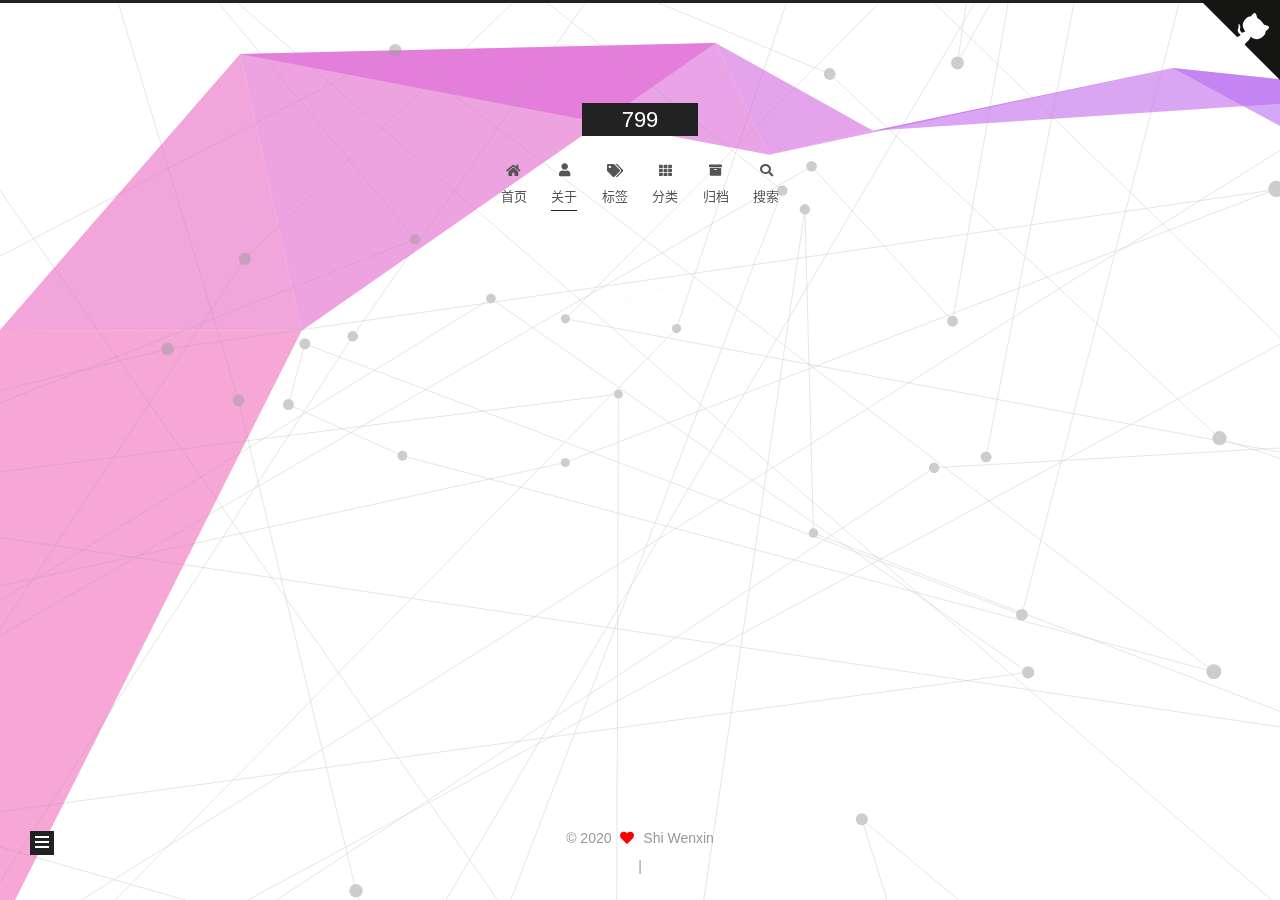
==== about/index.html @ f3445729 "Site updated: 2020-04-17 11:07:42" ====
<!DOCTYPE html>
<html lang="zh-CN">
<head>
  <meta charset="UTF-8">
<meta name="viewport" content="width=device-width, initial-scale=1, maximum-scale=2">
<meta name="theme-color" content="#222">
<meta name="generator" content="Hexo 4.2.0">
  <link rel="apple-touch-icon" sizes="180x180" href="/images/apple-touch-icon-next.png">
  <link rel="icon" type="image/png" sizes="32x32" href="/images/favicon-32x32-next.png">
  <link rel="icon" type="image/png" sizes="16x16" href="/images/favicon-16x16-next.png">
  <link rel="mask-icon" href="/images/logo.svg" color="#222">

<link rel="stylesheet" href="/css/main.css">


<link rel="stylesheet" href="/lib/font-awesome/css/all.min.css">

<script id="hexo-configurations">
    var NexT = window.NexT || {};
    var CONFIG = {"hostname":"c1926github.io","root":"/","scheme":"Muse","version":"7.8.0","exturl":false,"sidebar":{"position":"left","display":"post","padding":18,"offset":12,"onmobile":false},"copycode":{"enable":true,"show_result":"default","style":null},"back2top":{"enable":true,"sidebar":false,"scrollpercent":false},"bookmark":{"enable":false,"color":"#222","save":"auto"},"fancybox":false,"mediumzoom":false,"lazyload":false,"pangu":false,"comments":{"style":"tabs","active":null,"storage":true,"lazyload":false,"nav":null},"algolia":{"hits":{"per_page":10},"labels":{"input_placeholder":"Search for Posts","hits_empty":"We didn't find any results for the search: ${query}","hits_stats":"${hits} results found in ${time} ms"}},"localsearch":{"enable":true,"trigger":"auto","top_n_per_article":1,"unescape":false,"preload":false},"motion":{"enable":true,"async":false,"transition":{"post_block":"fadeIn","post_header":"slideDownIn","post_body":"slideDownIn","coll_header":"slideLeftIn","sidebar":"slideUpIn"}},"path":"search.xml"};
  </script>

  <meta property="og:type" content="website">
<meta property="og:title" content="关于">
<meta property="og:url" content="http://c1926github.io/about/index.html">
<meta property="og:site_name" content="799">
<meta property="og:locale" content="zh_CN">
<meta property="article:published_time" content="2020-04-16T09:00:46.000Z">
<meta property="article:modified_time" content="2020-04-16T09:46:45.574Z">
<meta property="article:author" content="Shi Wenxin">
<meta name="twitter:card" content="summary">

<link rel="canonical" href="http://c1926github.io/about/">


<script id="page-configurations">
  // https://hexo.io/docs/variables.html
  CONFIG.page = {
    sidebar: "",
    isHome : false,
    isPost : false,
    lang   : 'zh-CN'
  };
</script>

  <title>关于 | 799
</title>
  






  <noscript>
  <style>
  .use-motion .brand,
  .use-motion .menu-item,
  .sidebar-inner,
  .use-motion .post-block,
  .use-motion .pagination,
  .use-motion .comments,
  .use-motion .post-header,
  .use-motion .post-body,
  .use-motion .collection-header { opacity: initial; }

  .use-motion .site-title,
  .use-motion .site-subtitle {
    opacity: initial;
    top: initial;
  }

  .use-motion .logo-line-before i { left: initial; }
  .use-motion .logo-line-after i { right: initial; }
  </style>
</noscript>

</head>

<body itemscope itemtype="http://schema.org/WebPage">
  <div class="container use-motion">
    <div class="headband"></div>
    <a href="https://github.com/c1926" target="_blank" rel="noopener" class="github-corner" aria-label="View source on GitHub"><svg width="80" height="80" viewBox="0 0 250 250" style="fill:#151513; color:#fff; position: absolute; top: 0; border: 0; right: 0;" aria-hidden="true"><path d="M0,0 L115,115 L130,115 L142,142 L250,250 L250,0 Z"></path><path d="M128.3,109.0 C113.8,99.7 119.0,89.6 119.0,89.6 C122.0,82.7 120.5,78.6 120.5,78.6 C119.2,72.0 123.4,76.3 123.4,76.3 C127.3,80.9 125.5,87.3 125.5,87.3 C122.9,97.6 130.6,101.9 134.4,103.2" fill="currentColor" style="transform-origin: 130px 106px;" class="octo-arm"></path><path d="M115.0,115.0 C114.9,115.1 118.7,116.5 119.8,115.4 L133.7,101.6 C136.9,99.2 139.9,98.4 142.2,98.6 C133.8,88.0 127.5,74.4 143.8,58.0 C148.5,53.4 154.0,51.2 159.7,51.0 C160.3,49.4 163.2,43.6 171.4,40.1 C171.4,40.1 176.1,42.5 178.8,56.2 C183.1,58.6 187.2,61.8 190.9,65.4 C194.5,69.0 197.7,73.2 200.1,77.6 C213.8,80.2 216.3,84.9 216.3,84.9 C212.7,93.1 206.9,96.0 205.4,96.6 C205.1,102.4 203.0,107.8 198.3,112.5 C181.9,128.9 168.3,122.5 157.7,114.1 C157.9,116.9 156.7,120.9 152.7,124.9 L141.0,136.5 C139.8,137.7 141.6,141.9 141.8,141.8 Z" fill="currentColor" class="octo-body"></path></svg></a><style>.github-corner:hover .octo-arm{animation:octocat-wave 560ms ease-in-out}@keyframes octocat-wave{0%,100%{transform:rotate(0)}20%,60%{transform:rotate(-25deg)}40%,80%{transform:rotate(10deg)}}@media (max-width:500px){.github-corner:hover .octo-arm{animation:none}.github-corner .octo-arm{animation:octocat-wave 560ms ease-in-out}}</style>

    <header class="header" itemscope itemtype="http://schema.org/WPHeader">
      <div class="header-inner"><div class="site-brand-container">
  <div class="site-nav-toggle">
    <div class="toggle" aria-label="切换导航栏">
      <span class="toggle-line toggle-line-first"></span>
      <span class="toggle-line toggle-line-middle"></span>
      <span class="toggle-line toggle-line-last"></span>
    </div>
  </div>

  <div class="site-meta">

    <a href="/" class="brand" rel="start">
      <span class="logo-line-before"><i></i></span>
      <h1 class="site-title">799</h1>
      <span class="logo-line-after"><i></i></span>
    </a>
  </div>

  <div class="site-nav-right">
    <div class="toggle popup-trigger">
        <i class="fa fa-search fa-fw fa-lg"></i>
    </div>
  </div>
</div>




<nav class="site-nav">
  <ul id="menu" class="main-menu menu">
        <li class="menu-item menu-item-home">

    <a href="/" rel="section"><i class="fa fa-home fa-fw"></i>首页</a>

  </li>
        <li class="menu-item menu-item-about">

    <a href="/about/" rel="section"><i class="fa fa-user fa-fw"></i>关于</a>

  </li>
        <li class="menu-item menu-item-tags">

    <a href="/tags/" rel="section"><i class="fa fa-tags fa-fw"></i>标签</a>

  </li>
        <li class="menu-item menu-item-categories">

    <a href="/categories/" rel="section"><i class="fa fa-th fa-fw"></i>分类</a>

  </li>
        <li class="menu-item menu-item-archives">

    <a href="/archives/" rel="section"><i class="fa fa-archive fa-fw"></i>归档</a>

  </li>
      <li class="menu-item menu-item-search">
        <a role="button" class="popup-trigger"><i class="fa fa-search fa-fw"></i>搜索
        </a>
      </li>
  </ul>
</nav>



  <div class="search-pop-overlay">
    <div class="popup search-popup">
        <div class="search-header">
  <span class="search-icon">
    <i class="fa fa-search"></i>
  </span>
  <div class="search-input-container">
    <input autocomplete="off" autocapitalize="off"
           placeholder="搜索..." spellcheck="false"
           type="search" class="search-input">
  </div>
  <span class="popup-btn-close">
    <i class="fa fa-times-circle"></i>
  </span>
</div>
<div id="search-result">
  <div id="no-result">
    <i class="fa fa-spinner fa-pulse fa-5x fa-fw"></i>
  </div>
</div>

    </div>
  </div>

</div>
    </header>

    
  <div class="back-to-top">
    <i class="fa fa-arrow-up"></i>
    <span>0%</span>
  </div>


    <main class="main">
      <div class="main-inner">
        <div class="content-wrap">
          
  
  

          <div class="content page posts-expand">
            

    
    
    
    <div class="post-block" lang="zh-CN">
      <header class="post-header">

<h1 class="post-title" itemprop="name headline">关于
</h1>

<div class="post-meta">
  

</div>

</header>

      
      
      
      <div class="post-body">
          
      </div>
      
      
      
    </div>
    

    
    
    


          </div>
          
    
  <div class="comments">
    <div id="disqus_thread">
      <noscript>Please enable JavaScript to view the comments powered by Disqus.</noscript>
    </div>
  </div>
  

<script>
  window.addEventListener('tabs:register', () => {
    let { activeClass } = CONFIG.comments;
    if (CONFIG.comments.storage) {
      activeClass = localStorage.getItem('comments_active') || activeClass;
    }
    if (activeClass) {
      let activeTab = document.querySelector(`a[href="#comment-${activeClass}"]`);
      if (activeTab) {
        activeTab.click();
      }
    }
  });
  if (CONFIG.comments.storage) {
    window.addEventListener('tabs:click', event => {
      if (!event.target.matches('.tabs-comment .tab-content .tab-pane')) return;
      let commentClass = event.target.classList[1];
      localStorage.setItem('comments_active', commentClass);
    });
  }
</script>

        </div>
          
  
  <div class="toggle sidebar-toggle">
    <span class="toggle-line toggle-line-first"></span>
    <span class="toggle-line toggle-line-middle"></span>
    <span class="toggle-line toggle-line-last"></span>
  </div>

  <aside class="sidebar">
    <div class="sidebar-inner">

      <ul class="sidebar-nav motion-element">
        <li class="sidebar-nav-toc">
          文章目录
        </li>
        <li class="sidebar-nav-overview">
          站点概览
        </li>
      </ul>

      <!--noindex-->
      <div class="post-toc-wrap sidebar-panel">
      </div>
      <!--/noindex-->

      <div class="site-overview-wrap sidebar-panel">
        <div class="site-author motion-element" itemprop="author" itemscope itemtype="http://schema.org/Person">
    <img class="site-author-image" itemprop="image" alt="Shi Wenxin"
      src="/images/tx.jpg">
  <p class="site-author-name" itemprop="name">Shi Wenxin</p>
  <div class="site-description" itemprop="description"></div>
</div>
<div class="site-state-wrap motion-element">
  <nav class="site-state">
      <div class="site-state-item site-state-posts">
          <a href="/archives/">
        
          <span class="site-state-item-count">2</span>
          <span class="site-state-item-name">日志</span>
        </a>
      </div>
      <div class="site-state-item site-state-categories">
            <a href="/categories/">
          
        <span class="site-state-item-count">1</span>
        <span class="site-state-item-name">分类</span></a>
      </div>
      <div class="site-state-item site-state-tags">
            <a href="/tags/">
          
        <span class="site-state-item-count">2</span>
        <span class="site-state-item-name">标签</span></a>
      </div>
  </nav>
</div>
  <div class="links-of-author motion-element">
      <span class="links-of-author-item">
        <a href="https://github.com/c1926" title="GitHub → https:&#x2F;&#x2F;github.com&#x2F;c1926" rel="noopener" target="_blank"><i class="fab fa-github fa-fw"></i>GitHub</a>
      </span>
      <span class="links-of-author-item">
        <a href="mailto:2539936496@qq.com" title="E-Mail → mailto:2539936496@qq.com" rel="noopener" target="_blank"><i class="fa fa-envelope fa-fw"></i>E-Mail</a>
      </span>
  </div>



      </div>

    </div>
  </aside>
  <div id="sidebar-dimmer"></div>


      </div>
    </main>

    <footer class="footer">
      <div class="footer-inner">
        

        

<div class="copyright">
  
  &copy; 
  <span itemprop="copyrightYear">2020</span>
  <span class="with-love">
    <i class="fa fa-heart"></i>
  </span>
  <span class="author" itemprop="copyrightHolder">Shi Wenxin</span>
</div>

        
<div class="busuanzi-count">
  <script async src="https://busuanzi.ibruce.info/busuanzi/2.3/busuanzi.pure.mini.js"></script>
    <span class="post-meta-item" id="busuanzi_container_site_uv" style="display: none;">
      <span class="post-meta-item-icon">
        <i class="fa fa-user"></i>
      </span>
      <span class="site-uv" title="总访客量">
        <span id="busuanzi_value_site_uv"></span>
      </span>
    </span>
    <span class="post-meta-divider">|</span>
    <span class="post-meta-item" id="busuanzi_container_site_pv" style="display: none;">
      <span class="post-meta-item-icon">
        <i class="fa fa-eye"></i>
      </span>
      <span class="site-pv" title="总访问量">
        <span id="busuanzi_value_site_pv"></span>
      </span>
    </span>
</div>








      </div>
    </footer>
  </div>

  
  <script size="300" alpha="0.6" zIndex="-1" src="/lib/canvas-ribbon/canvas-ribbon.js"></script>
  <script src="/lib/anime.min.js"></script>
  <script src="/lib/velocity/velocity.min.js"></script>
  <script src="/lib/velocity/velocity.ui.min.js"></script>

<script src="/js/utils.js"></script>

<script src="/js/motion.js"></script>


<script src="/js/schemes/muse.js"></script>


<script src="/js/next-boot.js"></script>


  <script defer src="/lib/three/three.min.js"></script>
    <script defer src="/lib/three/canvas_lines.min.js"></script>


  




  
<script src="/js/local-search.js"></script>













  

  

<script>
  function loadCount() {
    var d = document, s = d.createElement('script');
    s.src = 'https://deppshi.disqus.com/count.js';
    s.id = 'dsq-count-scr';
    (d.head || d.body).appendChild(s);
  }
  // defer loading until the whole page loading is completed
  window.addEventListener('load', loadCount, false);
</script>
<script>
  var disqus_config = function() {
    this.page.url = "http://c1926github.io/about/index.html";
    this.page.identifier = "about/index.html";
    this.page.title = "关于";
    };
  NexT.utils.loadComments(document.querySelector('#disqus_thread'), () => {
    if (window.DISQUS) {
      DISQUS.reset({
        reload: true,
        config: disqus_config
      });
    } else {
      var d = document, s = d.createElement('script');
      s.src = 'https://deppshi.disqus.com/embed.js';
      s.setAttribute('data-timestamp', '' + +new Date());
      (d.head || d.body).appendChild(s);
    }
  });
</script>

</body>
</html>
---- css/main.css ----
:root {
  --body-bg-color: #fff;
  --content-bg-color: #fff;
  --card-bg-color: #f5f5f5;
  --text-color: #555;
  --blockquote-color: #666;
  --link-color: #555;
  --link-hover-color: #222;
  --brand-color: #fff;
  --brand-hover-color: #fff;
  --table-row-odd-bg-color: #f9f9f9;
  --table-row-hover-bg-color: #f5f5f5;
  --menu-item-bg-color: #f5f5f5;
  --btn-default-bg: #222;
  --btn-default-color: #fff;
  --btn-default-border-color: #222;
  --btn-default-hover-bg: #fff;
  --btn-default-hover-color: #222;
  --btn-default-hover-border-color: #222;
}
html {
  line-height: 1.15; /* 1 */
  -webkit-text-size-adjust: 100%; /* 2 */
}
body {
  margin: 0;
}
main {
  display: block;
}
h1 {
  font-size: 2em;
  margin: 0.67em 0;
}
hr {
  box-sizing: content-box; /* 1 */
  height: 0; /* 1 */
  overflow: visible; /* 2 */
}
pre {
  font-family: monospace, monospace; /* 1 */
  font-size: 1em; /* 2 */
}
a {
  background: transparent;
}
abbr[title] {
  border-bottom: none; /* 1 */
  text-decoration: underline; /* 2 */
  text-decoration: underline dotted; /* 2 */
}
b,
strong {
  font-weight: bolder;
}
code,
kbd,
samp {
  font-family: monospace, monospace; /* 1 */
  font-size: 1em; /* 2 */
}
small {
  font-size: 80%;
}
sub,
sup {
  font-size: 75%;
  line-height: 0;
  position: relative;
  vertical-align: baseline;
}
sub {
  bottom: -0.25em;
}
sup {
  top: -0.5em;
}
img {
  border-style: none;
}
button,
input,
optgroup,
select,
textarea {
  font-family: inherit; /* 1 */
  font-size: 100%; /* 1 */
  line-height: 1.15; /* 1 */
  margin: 0; /* 2 */
}
button,
input {
/* 1 */
  overflow: visible;
}
button,
select {
/* 1 */
  text-transform: none;
}
button,
[type='button'],
[type='reset'],
[type='submit'] {
  -webkit-appearance: button;
}
button::-moz-focus-inner,
[type='button']::-moz-focus-inner,
[type='reset']::-moz-focus-inner,
[type='submit']::-moz-focus-inner {
  border-style: none;
  padding: 0;
}
button:-moz-focusring,
[type='button']:-moz-focusring,
[type='reset']:-moz-focusring,
[type='submit']:-moz-focusring {
  outline: 1px dotted ButtonText;
}
fieldset {
  padding: 0.35em 0.75em 0.625em;
}
legend {
  box-sizing: border-box; /* 1 */
  color: inherit; /* 2 */
  display: table; /* 1 */
  max-width: 100%; /* 1 */
  padding: 0; /* 3 */
  white-space: normal; /* 1 */
}
progress {
  vertical-align: baseline;
}
textarea {
  overflow: auto;
}
[type='checkbox'],
[type='radio'] {
  box-sizing: border-box; /* 1 */
  padding: 0; /* 2 */
}
[type='number']::-webkit-inner-spin-button,
[type='number']::-webkit-outer-spin-button {
  height: auto;
}
[type='search'] {
  outline-offset: -2px; /* 2 */
  -webkit-appearance: textfield; /* 1 */
}
[type='search']::-webkit-search-decoration {
  -webkit-appearance: none;
}
::-webkit-file-upload-button {
  font: inherit; /* 2 */
  -webkit-appearance: button; /* 1 */
}
details {
  display: block;
}
summary {
  display: list-item;
}
template {
  display: none;
}
[hidden] {
  display: none;
}
::selection {
  background: #262a30;
  color: #eee;
}
html,
body {
  height: 100%;
}
body {
  background: var(--body-bg-color);
  color: var(--text-color);
  font-family: 'Lato', "PingFang SC", "Microsoft YaHei", sans-serif;
  font-size: 1em;
  line-height: 2;
}
@media (max-width: 991px) {
  body {
    padding-left: 0 !important;
    padding-right: 0 !important;
  }
}
h1,
h2,
h3,
h4,
h5,
h6 {
  font-family: 'Lato', "PingFang SC", "Microsoft YaHei", sans-serif;
  font-weight: bold;
  line-height: 1.5;
  margin: 20px 0 15px;
}
h1 {
  font-size: 1.5em;
}
h2 {
  font-size: 1.375em;
}
h3 {
  font-size: 1.25em;
}
h4 {
  font-size: 1.125em;
}
h5 {
  font-size: 1em;
}
h6 {
  font-size: 0.875em;
}
p {
  margin: 0 0 20px 0;
}
a,
span.exturl {
  border-bottom: 1px solid #999;
  color: var(--link-color);
  outline: 0;
  text-decoration: none;
  overflow-wrap: break-word;
  word-wrap: break-word;
  cursor: pointer;
}
a:hover,
span.exturl:hover {
  border-bottom-color: var(--link-hover-color);
  color: var(--link-hover-color);
}
iframe,
img,
video {
  display: block;
  margin-left: auto;
  margin-right: auto;
  max-width: 100%;
}
hr {
  background-image: repeating-linear-gradient(-45deg, #ddd, #ddd 4px, transparent 4px, transparent 8px);
  border: 0;
  height: 3px;
  margin: 40px 0;
}
blockquote {
  border-left: 4px solid #ddd;
  color: var(--blockquote-color);
  margin: 0;
  padding: 0 15px;
}
blockquote cite::before {
  content: '-';
  padding: 0 5px;
}
dt {
  font-weight: bold;
}
dd {
  margin: 0;
  padding: 0;
}
kbd {
  background-color: #f5f5f5;
  background-image: linear-gradient(#eee, #fff, #eee);
  border: 1px solid #ccc;
  border-radius: 0.2em;
  box-shadow: 0.1em 0.1em 0.2em rgba(0,0,0,0.1);
  color: #555;
  font-family: inherit;
  padding: 0.1em 0.3em;
  white-space: nowrap;
}
.table-container {
  overflow: auto;
}
table {
  border-collapse: collapse;
  border-spacing: 0;
  font-size: 0.875em;
  margin: 0 0 20px 0;
  width: 100%;
}
tbody tr:nth-of-type(odd) {
  background: var(--table-row-odd-bg-color);
}
tbody tr:hover {
  background: var(--table-row-hover-bg-color);
}
caption,
th,
td {
  font-weight: normal;
  padding: 8px;
  text-align: left;
  vertical-align: middle;
}
th,
td {
  border: 1px solid #ddd;
  border-bottom: 3px solid #ddd;
}
th {
  font-weight: 700;
  padding-bottom: 10px;
}
td {
  border-bottom-width: 1px;
}
.btn {
  background: var(--btn-default-bg);
  border: 2px solid var(--btn-default-border-color);
  border-radius: 0;
  color: var(--btn-default-color);
  display: inline-block;
  font-size: 0.875em;
  line-height: 2;
  padding: 0 20px;
  text-decoration: none;
  transition-property: background-color;
  transition-delay: 0s;
  transition-duration: 0.2s;
  transition-timing-function: ease-in-out;
}
.btn:hover {
  background: var(--btn-default-hover-bg);
  border-color: var(--btn-default-hover-border-color);
  color: var(--btn-default-hover-color);
}
.btn + .btn {
  margin: 0 0 8px 8px;
}
.btn .fa-fw {
  text-align: left;
  width: 1.285714285714286em;
}
.toggle {
  line-height: 0;
}
.toggle .toggle-line {
  background: #fff;
  display: inline-block;
  height: 2px;
  left: 0;
  position: relative;
  top: 0;
  transition: all 0.4s;
  vertical-align: top;
  width: 100%;
}
.toggle .toggle-line:not(:first-child) {
  margin-top: 3px;
}
.toggle.toggle-arrow .toggle-line-first {
  left: 50%;
  top: 2px;
  transform: rotate(45deg);
  width: 50%;
}
.toggle.toggle-arrow .toggle-line-middle {
  left: 2px;
  width: 90%;
}
.toggle.toggle-arrow .toggle-line-last {
  left: 50%;
  top: -2px;
  transform: rotate(-45deg);
  width: 50%;
}
.toggle.toggle-close .toggle-line-first {
  transform: rotate(-45deg);
  top: 5px;
}
.toggle.toggle-close .toggle-line-middle {
  opacity: 0;
}
.toggle.toggle-close .toggle-line-last {
  transform: rotate(45deg);
  top: -5px;
}
.highlight-container {
  position: relative;
}
.highlight-container:hover .copy-btn,
.highlight-container .copy-btn:focus {
  opacity: 1;
}
.copy-btn {
  color: #333;
  cursor: pointer;
  line-height: 1.6;
  opacity: 0;
  padding: 2px 6px;
  position: absolute;
  transition-delay: 0s;
  transition-duration: 0.2s;
  transition-timing-function: ease-in-out;
  background-color: #eee;
  background-image: linear-gradient(#fcfcfc, #eee);
  border: 1px solid #d5d5d5;
  border-radius: 3px;
  font-size: 0.8125em;
  right: 4px;
  top: 8px;
}
.highlight,
pre {
  background: #1d1f21;
  color: #c5c8c6;
  line-height: 1.6;
  margin: 0 auto 20px;
}
pre,
code {
  font-family: consolas, Menlo, monospace, "PingFang SC", "Microsoft YaHei";
}
code {
  background: #eee;
  border-radius: 3px;
  color: #555;
  padding: 2px 4px;
  overflow-wrap: break-word;
  word-wrap: break-word;
}
.highlight *::selection {
  background: #373b41;
}
.highlight pre {
  border: 0;
  margin: 0;
  padding: 10px 0;
}
.highlight table {
  border: 0;
  margin: 0;
  width: auto;
}
.highlight td {
  border: 0;
  padding: 0;
}
.highlight figcaption {
  background: #000;
  color: #c5c8c6;
  display: flex;
  font-size: 0.875em;
  justify-content: space-between;
  line-height: 1.2;
  padding: 0.5em;
}
.highlight figcaption a {
  color: #c5c8c6;
}
.highlight figcaption a:hover {
  border-bottom-color: #c5c8c6;
}
.highlight .gutter {
  -moz-user-select: none;
  -ms-user-select: none;
  -webkit-user-select: none;
  user-select: none;
}
.highlight .gutter pre {
  background: #000;
  color: #888f96;
  padding-left: 10px;
  padding-right: 10px;
  text-align: right;
}
.highlight .code pre {
  background: #1d1f21;
  padding-left: 10px;
  width: 100%;
}
.gist table {
  width: auto;
}
.gist table td {
  border: 0;
}
pre {
  overflow: auto;
  padding: 10px;
}
pre code {
  background: none;
  color: #c5c8c6;
  font-size: 0.875em;
  padding: 0;
  text-shadow: none;
}
pre .deletion {
  background: #800000;
}
pre .addition {
  background: #008000;
}
pre .meta {
  color: #f0c674;
  -moz-user-select: none;
  -ms-user-select: none;
  -webkit-user-select: none;
  user-select: none;
}
pre .comment {
  color: #969896;
}
pre .variable,
pre .attribute,
pre .tag,
pre .name,
pre .regexp,
pre .ruby .constant,
pre .xml .tag .title,
pre .xml .pi,
pre .xml .doctype,
pre .html .doctype,
pre .css .id,
pre .css .class,
pre .css .pseudo {
  color: #c66;
}
pre .number,
pre .preprocessor,
pre .built_in,
pre .builtin-name,
pre .literal,
pre .params,
pre .constant,
pre .command {
  color: #de935f;
}
pre .ruby .class .title,
pre .css .rules .attribute,
pre .string,
pre .symbol,
pre .value,
pre .inheritance,
pre .header,
pre .ruby .symbol,
pre .xml .cdata,
pre .special,
pre .formula {
  color: #b5bd68;
}
pre .title,
pre .css .hexcolor {
  color: #8abeb7;
}
pre .function,
pre .python .decorator,
pre .python .title,
pre .ruby .function .title,
pre .ruby .title .keyword,
pre .perl .sub,
pre .javascript .title,
pre .coffeescript .title {
  color: #81a2be;
}
pre .keyword,
pre .javascript .function {
  color: #b294bb;
}
.blockquote-center {
  border-left: none;
  margin: 40px 0;
  padding: 0;
  position: relative;
  text-align: center;
}
.blockquote-center .fa {
  display: block;
  opacity: 0.6;
  position: absolute;
  width: 100%;
}
.blockquote-center .fa-quote-left {
  border-top: 1px solid #ccc;
  text-align: left;
  top: -20px;
}
.blockquote-center .fa-quote-right {
  border-bottom: 1px solid #ccc;
  text-align: right;
  bottom: -20px;
}
.blockquote-center p,
.blockquote-center div {
  text-align: center;
}
.post-body .group-picture img {
  margin: 0 auto;
  padding: 0 3px;
}
.group-picture-row {
  margin-bottom: 6px;
  overflow: hidden;
}
.group-picture-column {
  float: left;
  margin-bottom: 10px;
}
.post-body .label {
  color: #555;
  display: inline;
  padding: 0 2px;
}
.post-body .label.default {
  background: #f0f0f0;
}
.post-body .label.primary {
  background: #efe6f7;
}
.post-body .label.info {
  background: #e5f2f8;
}
.post-body .label.success {
  background: #e7f4e9;
}
.post-body .label.warning {
  background: #fcf6e1;
}
.post-body .label.danger {
  background: #fae8eb;
}
.post-body .tabs {
  margin-bottom: 20px;
}
.post-body .tabs,
.tabs-comment {
  display: block;
  padding-top: 10px;
  position: relative;
}
.post-body .tabs ul.nav-tabs,
.tabs-comment ul.nav-tabs {
  display: flex;
  flex-wrap: wrap;
  margin: 0;
  margin-bottom: -1px;
  padding: 0;
}
@media (max-width: 413px) {
  .post-body .tabs ul.nav-tabs,
  .tabs-comment ul.nav-tabs {
    display: block;
    margin-bottom: 5px;
  }
}
.post-body .tabs ul.nav-tabs li.tab,
.tabs-comment ul.nav-tabs li.tab {
  border-bottom: 1px solid #ddd;
  border-left: 1px solid transparent;
  border-right: 1px solid transparent;
  border-top: 3px solid transparent;
  flex-grow: 1;
  list-style-type: none;
  border-radius: 0 0 0 0;
}
@media (max-width: 413px) {
  .post-body .tabs ul.nav-tabs li.tab,
  .tabs-comment ul.nav-tabs li.tab {
    border-bottom: 1px solid transparent;
    border-left: 3px solid transparent;
    border-right: 1px solid transparent;
    border-top: 1px solid transparent;
  }
}
@media (max-width: 413px) {
  .post-body .tabs ul.nav-tabs li.tab,
  .tabs-comment ul.nav-tabs li.tab {
    border-radius: 0;
  }
}
.post-body .tabs ul.nav-tabs li.tab a,
.tabs-comment ul.nav-tabs li.tab a {
  border-bottom: initial;
  display: block;
  line-height: 1.8;
  outline: 0;
  padding: 0.25em 0.75em;
  text-align: center;
  transition-delay: 0s;
  transition-duration: 0.2s;
  transition-timing-function: ease-out;
}
.post-body .tabs ul.nav-tabs li.tab a i,
.tabs-comment ul.nav-tabs li.tab a i {
  width: 1.285714285714286em;
}
.post-body .tabs ul.nav-tabs li.tab.active,
.tabs-comment ul.nav-tabs li.tab.active {
  border-bottom: 1px solid transparent;
  border-left: 1px solid #ddd;
  border-right: 1px solid #ddd;
  border-top: 3px solid #fc6423;
}
@media (max-width: 413px) {
  .post-body .tabs ul.nav-tabs li.tab.active,
  .tabs-comment ul.nav-tabs li.tab.active {
    border-bottom: 1px solid #ddd;
    border-left: 3px solid #fc6423;
    border-right: 1px solid #ddd;
    border-top: 1px solid #ddd;
  }
}
.post-body .tabs ul.nav-tabs li.tab.active a,
.tabs-comment ul.nav-tabs li.tab.active a {
  color: var(--link-color);
  cursor: default;
}
.post-body .tabs .tab-content .tab-pane,
.tabs-comment .tab-content .tab-pane {
  border: 1px solid #ddd;
  border-top: 0;
  padding: 20px 20px 0 20px;
  border-radius: 0;
}
.post-body .tabs .tab-content .tab-pane:not(.active),
.tabs-comment .tab-content .tab-pane:not(.active) {
  display: none;
}
.post-body .tabs .tab-content .tab-pane.active,
.tabs-comment .tab-content .tab-pane.active {
  display: block;
}
.post-body .tabs .tab-content .tab-pane.active:nth-of-type(1),
.tabs-comment .tab-content .tab-pane.active:nth-of-type(1) {
  border-radius: 0 0 0 0;
}
@media (max-width: 413px) {
  .post-body .tabs .tab-content .tab-pane.active:nth-of-type(1),
  .tabs-comment .tab-content .tab-pane.active:nth-of-type(1) {
    border-radius: 0;
  }
}
.post-body .note {
  border-radius: 3px;
  margin-bottom: 20px;
  padding: 1em;
  position: relative;
  border: 1px solid #eee;
  border-left-width: 5px;
}
.post-body .note h2,
.post-body .note h3,
.post-body .note h4,
.post-body .note h5,
.post-body .note h6 {
  margin-top: 0;
  border-bottom: initial;
  margin-bottom: 0;
  padding-top: 0;
}
.post-body .note p:first-child,
.post-body .note ul:first-child,
.post-body .note ol:first-child,
.post-body .note table:first-child,
.post-body .note pre:first-child,
.post-body .note blockquote:first-child,
.post-body .note img:first-child {
  margin-top: 0;
}
.post-body .note p:last-child,
.post-body .note ul:last-child,
.post-body .note ol:last-child,
.post-body .note table:last-child,
.post-body .note pre:last-child,
.post-body .note blockquote:last-child,
.post-body .note img:last-child {
  margin-bottom: 0;
}
.post-body .note.default {
  border-left-color: #777;
}
.post-body .note.default h2,
.post-body .note.default h3,
.post-body .note.default h4,
.post-body .note.default h5,
.post-body .note.default h6 {
  color: #777;
}
.post-body .note.primary {
  border-left-color: #6f42c1;
}
.post-body .note.primary h2,
.post-body .note.primary h3,
.post-body .note.primary h4,
.post-body .note.primary h5,
.post-body .note.primary h6 {
  color: #6f42c1;
}
.post-body .note.info {
  border-left-color: #428bca;
}
.post-body .note.info h2,
.post-body .note.info h3,
.post-body .note.info h4,
.post-body .note.info h5,
.post-body .note.info h6 {
  color: #428bca;
}
.post-body .note.success {
  border-left-color: #5cb85c;
}
.post-body .note.success h2,
.post-body .note.success h3,
.post-body .note.success h4,
.post-body .note.success h5,
.post-body .note.success h6 {
  color: #5cb85c;
}
.post-body .note.warning {
  border-left-color: #f0ad4e;
}
.post-body .note.warning h2,
.post-body .note.warning h3,
.post-body .note.warning h4,
.post-body .note.warning h5,
.post-body .note.warning h6 {
  color: #f0ad4e;
}
.post-body .note.danger {
  border-left-color: #d9534f;
}
.post-body .note.danger h2,
.post-body .note.danger h3,
.post-body .note.danger h4,
.post-body .note.danger h5,
.post-body .note.danger h6 {
  color: #d9534f;
}
.pagination .prev,
.pagination .next,
.pagination .page-number,
.pagination .space {
  display: inline-block;
  margin: 0 10px;
  padding: 0 11px;
  position: relative;
  top: -1px;
}
@media (max-width: 767px) {
  .pagination .prev,
  .pagination .next,
  .pagination .page-number,
  .pagination .space {
    margin: 0 5px;
  }
}
.pagination {
  border-top: 1px solid #eee;
  margin: 120px 0 0;
  text-align: center;
}
.pagination .prev,
.pagination .next,
.pagination .page-number {
  border-bottom: 0;
  border-top: 1px solid #eee;
  transition-property: border-color;
  transition-delay: 0s;
  transition-duration: 0.2s;
  transition-timing-function: ease-in-out;
}
.pagination .prev:hover,
.pagination .next:hover,
.pagination .page-number:hover {
  border-top-color: #222;
}
.pagination .space {
  margin: 0;
  padding: 0;
}
.pagination .prev {
  margin-left: 0;
}
.pagination .next {
  margin-right: 0;
}
.pagination .page-number.current {
  background: #ccc;
  border-top-color: #ccc;
  color: #fff;
}
@media (max-width: 767px) {
  .pagination {
    border-top: none;
  }
  .pagination .prev,
  .pagination .next,
  .pagination .page-number {
    border-bottom: 1px solid #eee;
    border-top: 0;
    margin-bottom: 10px;
    padding: 0 10px;
  }
  .pagination .prev:hover,
  .pagination .next:hover,
  .pagination .page-number:hover {
    border-bottom-color: #222;
  }
}
.comments {
  margin-top: 60px;
  overflow: hidden;
}
.comment-button-group {
  display: flex;
  flex-wrap: wrap-reverse;
  justify-content: center;
  margin: 1em 0;
}
.comment-button-group .comment-button {
  margin: 0.1em 0.2em;
}
.comment-button-group .comment-button.active {
  background: var(--btn-default-hover-bg);
  border-color: var(--btn-default-hover-border-color);
  color: var(--btn-default-hover-color);
}
.comment-position {
  display: none;
}
.comment-position.active {
  display: block;
}
.tabs-comment {
  background: var(--content-bg-color);
  margin-top: 4em;
  padding-top: 0;
}
.tabs-comment .comments {
  border: 0;
  box-shadow: none;
  margin-top: 0;
  padding-top: 0;
}
.container {
  min-height: 100%;
  position: relative;
}
.main-inner {
  margin: 0 auto;
  width: 700px;
}
@media (min-width: 1200px) {
  .main-inner {
    width: 800px;
  }
}
@media (min-width: 1600px) {
  .main-inner {
    width: 900px;
  }
}
@media (max-width: 767px) {
  .content-wrap {
    padding: 0 20px;
  }
}
.header {
  background: transparent;
}
.header-inner {
  margin: 0 auto;
  width: 700px;
}
@media (min-width: 1200px) {
  .header-inner {
    width: 800px;
  }
}
@media (min-width: 1600px) {
  .header-inner {
    width: 900px;
  }
}
.site-brand-container {
  display: flex;
  flex-shrink: 0;
  padding: 0 10px;
}
.headband {
  background: #222;
  height: 3px;
}
.site-meta {
  flex-grow: 1;
  text-align: center;
}
@media (max-width: 767px) {
  .site-meta {
    text-align: center;
  }
}
.brand {
  border-bottom: none;
  color: var(--brand-color);
  display: inline-block;
  line-height: 1.375em;
  padding: 0 40px;
  position: relative;
}
.brand:hover {
  color: var(--brand-hover-color);
}
.site-title {
  font-family: 'Lato', "PingFang SC", "Microsoft YaHei", sans-serif;
  font-size: 1.375em;
  font-weight: normal;
  margin: 0;
}
.site-subtitle {
  color: #999;
  font-size: 0.8125em;
  margin: 10px 0;
}
.use-motion .brand {
  opacity: 0;
}
.use-motion .site-title,
.use-motion .site-subtitle,
.use-motion .custom-logo-image {
  opacity: 0;
  position: relative;
  top: -10px;
}
.site-nav-toggle,
.site-nav-right {
  display: none;
}
@media (max-width: 767px) {
  .site-nav-toggle,
  .site-nav-right {
    display: flex;
    flex-direction: column;
    justify-content: center;
  }
}
.site-nav-toggle .toggle,
.site-nav-right .toggle {
  color: var(--text-color);
  padding: 10px;
  width: 22px;
}
.site-nav-toggle .toggle .toggle-line,
.site-nav-right .toggle .toggle-line {
  background: var(--text-color);
  border-radius: 1px;
}
.site-nav {
  display: block;
}
@media (max-width: 767px) {
  .site-nav {
    clear: both;
    display: none;
  }
}
.site-nav.site-nav-on {
  display: block;
}
.menu {
  margin-top: 20px;
  padding-left: 0;
  text-align: center;
}
.menu-item {
  display: inline-block;
  list-style: none;
  margin: 0 10px;
}
@media (max-width: 767px) {
  .menu-item {
    display: block;
    margin-top: 10px;
  }
  .menu-item.menu-item-search {
    display: none;
  }
}
.menu-item a,
.menu-item span.exturl {
  border-bottom: 0;
  display: block;
  font-size: 0.8125em;
  transition-property: border-color;
  transition-delay: 0s;
  transition-duration: 0.2s;
  transition-timing-function: ease-in-out;
}
@media (hover: none) {
  .menu-item a:hover,
  .menu-item span.exturl:hover {
    border-bottom-color: transparent !important;
  }
}
.menu-item .fa,
.menu-item .fab,
.menu-item .far,
.menu-item .fas {
  margin-right: 8px;
}
.menu-item .badge {
  display: inline-block;
  font-weight: bold;
  line-height: 1;
  margin-left: 0.35em;
  margin-top: 0.35em;
  text-align: center;
  white-space: nowrap;
}
@media (max-width: 767px) {
  .menu-item .badge {
    float: right;
    margin-left: 0;
  }
}
.menu-item-active a,
.menu .menu-item a:hover,
.menu .menu-item span.exturl:hover {
  background: var(--menu-item-bg-color);
}
.use-motion .menu-item {
  opacity: 0;
}
.sidebar {
  background: #222;
  bottom: 0;
  box-shadow: inset 0 2px 6px #000;
  position: fixed;
  top: 0;
}
@media (max-width: 991px) {
  .sidebar {
    display: none;
  }
}
.sidebar-inner {
  color: #999;
  padding: 18px 10px;
  text-align: center;
}
.cc-license {
  margin-top: 10px;
  text-align: center;
}
.cc-license .cc-opacity {
  border-bottom: none;
  opacity: 0.7;
}
.cc-license .cc-opacity:hover {
  opacity: 0.9;
}
.cc-license img {
  display: inline-block;
}
.site-author-image {
  border: 2px solid #333;
  display: block;
  margin: 0 auto;
  max-width: 96px;
  padding: 2px;
}
.site-author-image:hover {
  transform: rotateZ(30deg);
}
.site-author-name {
  color: #f5f5f5;
  font-weight: normal;
  margin: 5px 0 0;
  text-align: center;
}
.site-description {
  color: #999;
  font-size: 1em;
  margin-top: 5px;
  text-align: center;
}
.links-of-author {
  margin-top: 15px;
}
.links-of-author a,
.links-of-author span.exturl {
  border-bottom-color: #555;
  display: inline-block;
  font-size: 0.8125em;
  margin-bottom: 10px;
  margin-right: 10px;
  vertical-align: middle;
}
.links-of-author a::before,
.links-of-author span.exturl::before {
  background: #049924;
  border-radius: 50%;
  content: ' ';
  display: inline-block;
  height: 4px;
  margin-right: 3px;
  vertical-align: middle;
  width: 4px;
}
.sidebar-button {
  margin-top: 15px;
}
.sidebar-button a {
  border: 1px solid #fc6423;
  border-radius: 4px;
  color: #fc6423;
  display: inline-block;
  padding: 0 15px;
}
.sidebar-button a .fa,
.sidebar-button a .fab,
.sidebar-button a .far,
.sidebar-button a .fas {
  margin-right: 5px;
}
.sidebar-button a:hover {
  background: #fc6423;
  border: 1px solid #fc6423;
  color: #fff;
}
.sidebar-button a:hover .fa,
.sidebar-button a:hover .fab,
.sidebar-button a:hover .far,
.sidebar-button a:hover .fas {
  color: #fff;
}
.links-of-blogroll {
  font-size: 0.8125em;
  margin-top: 10px;
}
.links-of-blogroll-title {
  font-size: 0.875em;
  font-weight: 600;
  margin-top: 0;
}
.links-of-blogroll-list {
  list-style: none;
  margin: 0;
  padding: 0;
}
#sidebar-dimmer {
  display: none;
}
@media (max-width: 767px) {
  #sidebar-dimmer {
    background: #000;
    display: block;
    height: 100%;
    left: 100%;
    opacity: 0;
    position: fixed;
    top: 0;
    width: 100%;
    z-index: 1100;
  }
  .sidebar-active + #sidebar-dimmer {
    opacity: 0.7;
    transform: translateX(-100%);
    transition: opacity 0.5s;
  }
}
.sidebar-nav {
  margin: 0;
  padding-bottom: 20px;
  padding-left: 0;
}
.sidebar-nav li {
  border-bottom: 1px solid transparent;
  color: #666;
  cursor: pointer;
  display: inline-block;
  font-size: 0.875em;
}
.sidebar-nav li.sidebar-nav-overview {
  margin-left: 10px;
}
.sidebar-nav li:hover {
  color: #f5f5f5;
}
.sidebar-nav .sidebar-nav-active {
  border-bottom-color: #87daff;
  color: #87daff;
}
.sidebar-nav .sidebar-nav-active:hover {
  color: #87daff;
}
.sidebar-panel {
  display: none;
  overflow-x: hidden;
  overflow-y: auto;
}
.sidebar-panel-active {
  display: block;
}
.sidebar-toggle {
  background: #222;
  bottom: 45px;
  cursor: pointer;
  height: 14px;
  left: 30px;
  padding: 5px;
  position: fixed;
  width: 14px;
  z-index: 1300;
}
@media (max-width: 991px) {
  .sidebar-toggle {
    left: 20px;
    opacity: 0.8;
    display: none;
  }
}
.sidebar-toggle:hover .toggle-line {
  background: #87daff;
}
.post-toc {
  font-size: 0.875em;
}
.post-toc ol {
  list-style: none;
  margin: 0;
  padding: 0 2px 5px 10px;
  text-align: left;
}
.post-toc ol > ol {
  padding-left: 0;
}
.post-toc ol a {
  transition-property: all;
  transition-delay: 0s;
  transition-duration: 0.2s;
  transition-timing-function: ease-in-out;
}
.post-toc .nav-item {
  line-height: 1.8;
  overflow: hidden;
  text-overflow: ellipsis;
  white-space: nowrap;
}
.post-toc .nav .nav-child {
  display: none;
}
.post-toc .nav .active > .nav-child {
  display: block;
}
.post-toc .nav .active-current > .nav-child {
  display: block;
}
.post-toc .nav .active-current > .nav-child > .nav-item {
  display: block;
}
.post-toc .nav .active > a {
  border-bottom-color: #87daff;
  color: #87daff;
}
.post-toc .nav .active-current > a {
  color: #87daff;
}
.post-toc .nav .active-current > a:hover {
  color: #87daff;
}
.site-state {
  display: flex;
  justify-content: center;
  line-height: 1.4;
  margin-top: 10px;
  overflow: hidden;
  text-align: center;
  white-space: nowrap;
}
.site-state-item {
  padding: 0 15px;
}
.site-state-item:not(:first-child) {
  border-left: 1px solid #333;
}
.site-state-item a {
  border-bottom: none;
}
.site-state-item-count {
  display: block;
  font-size: 1.25em;
  font-weight: 600;
  text-align: center;
}
.site-state-item-name {
  color: inherit;
  font-size: 0.875em;
}
.footer {
  color: #999;
  font-size: 0.875em;
  padding: 20px 0;
}
.footer.footer-fixed {
  bottom: 0;
  left: 0;
  position: absolute;
  right: 0;
}
.footer-inner {
  box-sizing: border-box;
  margin: 0 auto;
  text-align: center;
  width: 700px;
}
@media (min-width: 1200px) {
  .footer-inner {
    width: 800px;
  }
}
@media (min-width: 1600px) {
  .footer-inner {
    width: 900px;
  }
}
.languages {
  display: inline-block;
  font-size: 1.125em;
  position: relative;
}
.languages .lang-select-label span {
  margin: 0 0.5em;
}
.languages .lang-select {
  height: 100%;
  left: 0;
  opacity: 0;
  position: absolute;
  top: 0;
  width: 100%;
}
.with-love {
  color: #ff0000;
  display: inline-block;
  margin: 0 5px;
}
.powered-by,
.theme-info {
  display: inline-block;
}
@-moz-keyframes iconAnimate {
  0%, 100% {
    transform: scale(1);
  }
  10%, 30% {
    transform: scale(0.9);
  }
  20%, 40%, 60%, 80% {
    transform: scale(1.1);
  }
  50%, 70% {
    transform: scale(1.1);
  }
}
@-webkit-keyframes iconAnimate {
  0%, 100% {
    transform: scale(1);
  }
  10%, 30% {
    transform: scale(0.9);
  }
  20%, 40%, 60%, 80% {
    transform: scale(1.1);
  }
  50%, 70% {
    transform: scale(1.1);
  }
}
@-o-keyframes iconAnimate {
  0%, 100% {
    transform: scale(1);
  }
  10%, 30% {
    transform: scale(0.9);
  }
  20%, 40%, 60%, 80% {
    transform: scale(1.1);
  }
  50%, 70% {
    transform: scale(1.1);
  }
}
@keyframes iconAnimate {
  0%, 100% {
    transform: scale(1);
  }
  10%, 30% {
    transform: scale(0.9);
  }
  20%, 40%, 60%, 80% {
    transform: scale(1.1);
  }
  50%, 70% {
    transform: scale(1.1);
  }
}
.back-to-top {
  font-size: 12px;
  text-align: center;
  transition-delay: 0s;
  transition-duration: 0.2s;
  transition-timing-function: ease-in-out;
}
.back-to-top {
  background: #222;
  bottom: -100px;
  box-sizing: border-box;
  color: #fff;
  cursor: pointer;
  left: 30px;
  opacity: 1;
  padding: 0 6px;
  position: fixed;
  transition-property: bottom;
  z-index: 1300;
  width: 24px;
}
.back-to-top span {
  display: none;
}
.back-to-top:hover {
  color: #87daff;
}
.back-to-top.back-to-top-on {
  bottom: 19px;
}
@media (max-width: 991px) {
  .back-to-top {
    left: 20px;
    opacity: 0.8;
  }
}
.post-body {
  font-family: 'Lato', "PingFang SC", "Microsoft YaHei", sans-serif;
  overflow-wrap: break-word;
  word-wrap: break-word;
}
@media (min-width: 1200px) {
  .post-body {
    font-size: 1.125em;
  }
}
.post-body .exturl .fa {
  font-size: 0.875em;
  margin-left: 4px;
}
.post-body .image-caption,
.post-body .figure .caption {
  color: #999;
  font-size: 0.875em;
  font-weight: bold;
  line-height: 1;
  margin: -20px auto 15px;
  text-align: center;
}
.post-sticky-flag {
  display: inline-block;
  transform: rotate(30deg);
}
.post-button {
  margin-top: 40px;
  text-align: center;
}
.use-motion .post-block,
.use-motion .pagination,
.use-motion .comments {
  opacity: 0;
}
.use-motion .post-header {
  opacity: 0;
}
.use-motion .post-body {
  opacity: 0;
}
.use-motion .collection-header {
  opacity: 0;
}
.posts-collapse {
  margin-left: 35px;
  position: relative;
}
@media (max-width: 767px) {
  .posts-collapse {
    margin-left: 0px;
    margin-right: 0px;
  }
}
.posts-collapse .collection-title {
  font-size: 1.125em;
  position: relative;
}
.posts-collapse .collection-title::before {
  background: #999;
  border: 1px solid #fff;
  border-radius: 50%;
  content: ' ';
  height: 10px;
  left: 0;
  margin-left: -6px;
  margin-top: -4px;
  position: absolute;
  top: 50%;
  width: 10px;
}
.posts-collapse .collection-year {
  font-size: 1.5em;
  font-weight: bold;
  margin: 60px 0;
  position: relative;
}
.posts-collapse .collection-year::before {
  background: #bbb;
  border-radius: 50%;
  content: ' ';
  height: 8px;
  left: 0;
  margin-left: -4px;
  margin-top: -4px;
  position: absolute;
  top: 50%;
  width: 8px;
}
.posts-collapse .collection-header {
  display: block;
  margin: 0 0 0 20px;
}
.posts-collapse .collection-header small {
  color: #bbb;
  margin-left: 5px;
}
.posts-collapse .post-header {
  border-bottom: 1px dashed #ccc;
  margin: 30px 0;
  padding-left: 15px;
  position: relative;
  transition-property: border;
  transition-delay: 0s;
  transition-duration: 0.2s;
  transition-timing-function: ease-in-out;
}
.posts-collapse .post-header::before {
  background: #bbb;
  border: 1px solid #fff;
  border-radius: 50%;
  content: ' ';
  height: 6px;
  left: 0;
  margin-left: -4px;
  position: absolute;
  top: 0.75em;
  transition-property: background;
  width: 6px;
  transition-delay: 0s;
  transition-duration: 0.2s;
  transition-timing-function: ease-in-out;
}
.posts-collapse .post-header:hover {
  border-bottom-color: #666;
}
.posts-collapse .post-header:hover::before {
  background: #222;
}
.posts-collapse .post-meta {
  display: inline;
  font-size: 0.75em;
  margin-right: 10px;
}
.posts-collapse .post-title {
  display: inline;
}
.posts-collapse .post-title a,
.posts-collapse .post-title span.exturl {
  border-bottom: none;
  color: var(--link-color);
}
.posts-collapse .post-title .fa-external-link-alt {
  font-size: 0.875em;
  margin-left: 5px;
}
.posts-collapse::before {
  background: #f5f5f5;
  content: ' ';
  height: 100%;
  left: 0;
  margin-left: -2px;
  position: absolute;
  top: 1.25em;
  width: 4px;
}
.post-eof {
  background: #ccc;
  height: 1px;
  margin: 80px auto 60px;
  text-align: center;
  width: 8%;
}
.post-block:last-of-type .post-eof {
  display: none;
}
.content {
  padding-top: 40px;
}
@media (min-width: 992px) {
  .post-body {
    text-align: justify;
  }
}
@media (max-width: 991px) {
  .post-body {
    text-align: justify;
  }
}
.post-body h1,
.post-body h2,
.post-body h3,
.post-body h4,
.post-body h5,
.post-body h6 {
  padding-top: 10px;
}
.post-body h1 .header-anchor,
.post-body h2 .header-anchor,
.post-body h3 .header-anchor,
.post-body h4 .header-anchor,
.post-body h5 .header-anchor,
.post-body h6 .header-anchor {
  border-bottom-style: none;
  color: #ccc;
  float: right;
  margin-left: 10px;
  visibility: hidden;
}
.post-body h1 .header-anchor:hover,
.post-body h2 .header-anchor:hover,
.post-body h3 .header-anchor:hover,
.post-body h4 .header-anchor:hover,
.post-body h5 .header-anchor:hover,
.post-body h6 .header-anchor:hover {
  color: inherit;
}
.post-body h1:hover .header-anchor,
.post-body h2:hover .header-anchor,
.post-body h3:hover .header-anchor,
.post-body h4:hover .header-anchor,
.post-body h5:hover .header-anchor,
.post-body h6:hover .header-anchor {
  visibility: visible;
}
.post-body iframe,
.post-body img,
.post-body video {
  margin-bottom: 20px;
}
.post-body .video-container {
  height: 0;
  margin-bottom: 20px;
  overflow: hidden;
  padding-top: 75%;
  position: relative;
  width: 100%;
}
.post-body .video-container iframe,
.post-body .video-container object,
.post-body .video-container embed {
  height: 100%;
  left: 0;
  margin: 0;
  position: absolute;
  top: 0;
  width: 100%;
}
.post-gallery {
  align-items: center;
  display: grid;
  grid-gap: 10px;
  grid-template-columns: 1fr 1fr 1fr;
  margin-bottom: 20px;
}
@media (max-width: 767px) {
  .post-gallery {
    grid-template-columns: 1fr 1fr;
  }
}
.post-gallery a {
  border: 0;
}
.post-gallery img {
  margin: 0;
}
.posts-expand .post-header {
  font-size: 1.125em;
}
.posts-expand .post-title {
  font-size: 1.5em;
  font-weight: normal;
  margin: initial;
  text-align: center;
  overflow-wrap: break-word;
  word-wrap: break-word;
}
.posts-expand .post-title-link {
  border-bottom: none;
  color: var(--link-color);
  display: inline-block;
  position: relative;
  vertical-align: top;
}
.posts-expand .post-title-link::before {
  background: var(--link-color);
  bottom: 0;
  content: '';
  height: 2px;
  left: 0;
  position: absolute;
  transform: scaleX(0);
  visibility: hidden;
  width: 100%;
  transition-delay: 0s;
  transition-duration: 0.2s;
  transition-timing-function: ease-in-out;
}
.posts-expand .post-title-link:hover::before {
  transform: scaleX(1);
  visibility: visible;
}
.posts-expand .post-title-link .fa-external-link-alt {
  font-size: 0.875em;
  margin-left: 5px;
}
.posts-expand .post-meta {
  color: #999;
  font-family: 'Lato', "PingFang SC", "Microsoft YaHei", sans-serif;
  font-size: 0.75em;
  margin: 3px 0 60px 0;
  text-align: center;
}
.posts-expand .post-meta .post-description {
  font-size: 0.875em;
  margin-top: 2px;
}
.posts-expand .post-meta time {
  border-bottom: 1px dashed #999;
  cursor: pointer;
}
.post-meta .post-meta-item + .post-meta-item::before {
  content: '|';
  margin: 0 0.5em;
}
.post-meta-divider {
  margin: 0 0.5em;
}
.post-meta-item-icon {
  margin-right: 3px;
}
@media (max-width: 991px) {
  .post-meta-item-icon {
    display: inline-block;
  }
}
@media (max-width: 991px) {
  .post-meta-item-text {
    display: none;
  }
}
.post-nav {
  border-top: 1px solid #eee;
  display: flex;
  justify-content: space-between;
  margin-top: 15px;
  padding: 10px 5px 0;
}
.post-nav-item {
  flex: 1;
}
.post-nav-item a {
  border-bottom: none;
  display: block;
  font-size: 0.875em;
  line-height: 1.6;
  position: relative;
}
.post-nav-item a:active {
  top: 2px;
}
.post-nav-item .fa {
  font-size: 0.75em;
}
.post-nav-item:first-child {
  margin-right: 15px;
}
.post-nav-item:first-child .fa {
  margin-right: 5px;
}
.post-nav-item:last-child {
  margin-left: 15px;
  text-align: right;
}
.post-nav-item:last-child .fa {
  margin-left: 5px;
}
.rtl.post-body p,
.rtl.post-body a,
.rtl.post-body h1,
.rtl.post-body h2,
.rtl.post-body h3,
.rtl.post-body h4,
.rtl.post-body h5,
.rtl.post-body h6,
.rtl.post-body li,
.rtl.post-body ul,
.rtl.post-body ol {
  direction: rtl;
  font-family: UKIJ Ekran;
}
.rtl.post-title {
  font-family: UKIJ Ekran;
}
.post-tags {
  margin-top: 40px;
  text-align: center;
}
.post-tags a {
  display: inline-block;
  font-size: 0.8125em;
}
.post-tags a:not(:last-child) {
  margin-right: 10px;
}
.post-widgets {
  border-top: 1px solid #eee;
  margin-top: 15px;
  text-align: center;
}
.wp_rating {
  height: 20px;
  line-height: 20px;
  margin-top: 10px;
  padding-top: 6px;
  text-align: center;
}
.social-like {
  display: flex;
  font-size: 0.875em;
  justify-content: center;
  text-align: center;
}
.reward-container {
  margin: 20px auto;
  padding: 10px 0;
  text-align: center;
  width: 90%;
}
.reward-container button {
  background: #ff2a2a;
  border: 0;
  border-radius: 5px;
  color: #fff;
  cursor: pointer;
  line-height: 2;
  outline: 0;
  padding: 0 15px;
  vertical-align: text-top;
}
.reward-container button:hover {
  background: #f55;
}
#qr {
  padding-top: 20px;
}
#qr a {
  border: 0;
}
#qr img {
  display: inline-block;
  margin: 0.8em 2em 0 2em;
  max-width: 100%;
  width: 180px;
}
#qr p {
  text-align: center;
}
.category-all-page .category-all-title {
  text-align: center;
}
.category-all-page .category-all {
  margin-top: 20px;
}
.category-all-page .category-list {
  list-style: none;
  margin: 0;
  padding: 0;
}
.category-all-page .category-list-item {
  margin: 5px 10px;
}
.category-all-page .category-list-count {
  color: #bbb;
}
.category-all-page .category-list-count::before {
  content: ' (';
  display: inline;
}
.category-all-page .category-list-count::after {
  content: ') ';
  display: inline;
}
.category-all-page .category-list-child {
  padding-left: 10px;
}
.event-list {
  padding: 0;
}
.event-list hr {
  background: #222;
  margin: 20px 0 45px 0;
}
.event-list hr::after {
  background: #222;
  color: #fff;
  content: 'NOW';
  display: inline-block;
  font-weight: bold;
  padding: 0 5px;
  text-align: right;
}
.event-list .event {
  background: #222;
  margin: 20px 0;
  min-height: 40px;
  padding: 15px 0 15px 10px;
}
.event-list .event .event-summary {
  color: #fff;
  margin: 0;
  padding-bottom: 3px;
}
.event-list .event .event-summary::before {
  animation: dot-flash 1s alternate infinite ease-in-out;
  color: #fff;
  content: '\f111';
  display: inline-block;
  font-size: 10px;
  margin-right: 25px;
  vertical-align: middle;
  font-family: 'Font Awesome 5 Free';
  font-weight: 900;
}
.event-list .event .event-relative-time {
  color: #bbb;
  display: inline-block;
  font-size: 12px;
  font-weight: normal;
  padding-left: 12px;
}
.event-list .event .event-details {
  color: #fff;
  display: block;
  line-height: 18px;
  margin-left: 56px;
  padding-bottom: 6px;
  padding-top: 3px;
  text-indent: -24px;
}
.event-list .event .event-details::before {
  color: #fff;
  display: inline-block;
  margin-right: 9px;
  text-align: center;
  text-indent: 0;
  width: 14px;
  font-family: 'Font Awesome 5 Free';
  font-weight: 900;
}
.event-list .event .event-details.event-location::before {
  content: '\f041';
}
.event-list .event .event-details.event-duration::before {
  content: '\f017';
}
.event-list .event-past {
  background: #f5f5f5;
}
.event-list .event-past .event-summary,
.event-list .event-past .event-details {
  color: #bbb;
  opacity: 0.9;
}
.event-list .event-past .event-summary::before,
.event-list .event-past .event-details::before {
  animation: none;
  color: #bbb;
}
@-moz-keyframes dot-flash {
  from {
    opacity: 1;
    transform: scale(1);
  }
  to {
    opacity: 0;
    transform: scale(0.8);
  }
}
@-webkit-keyframes dot-flash {
  from {
    opacity: 1;
    transform: scale(1);
  }
  to {
    opacity: 0;
    transform: scale(0.8);
  }
}
@-o-keyframes dot-flash {
  from {
    opacity: 1;
    transform: scale(1);
  }
  to {
    opacity: 0;
    transform: scale(0.8);
  }
}
@keyframes dot-flash {
  from {
    opacity: 1;
    transform: scale(1);
  }
  to {
    opacity: 0;
    transform: scale(0.8);
  }
}
ul.breadcrumb {
  font-size: 0.75em;
  list-style: none;
  margin: 1em 0;
  padding: 0 2em;
  text-align: center;
}
ul.breadcrumb li {
  display: inline;
}
ul.breadcrumb li + li::before {
  content: '/\00a0';
  font-weight: normal;
  padding: 0.5em;
}
ul.breadcrumb li + li:last-child {
  font-weight: bold;
}
.tag-cloud {
  text-align: center;
}
.tag-cloud a {
  display: inline-block;
  margin: 10px;
}
.tag-cloud a:hover {
  color: var(--link-hover-color) !important;
}
.search-pop-overlay {
  background: rgba(0,0,0,0);
  height: 100%;
  left: 0;
  position: fixed;
  top: 0;
  transition: visibility 0s linear 0.2s, background 0.2s;
  visibility: hidden;
  width: 100%;
  z-index: 1400;
}
.search-pop-overlay.search-active {
  background: rgba(0,0,0,0.3);
  transition: background 0.2s;
  visibility: visible;
}
.search-popup {
  background: var(--card-bg-color);
  border-radius: 5px;
  height: 80%;
  left: calc(50% - 350px);
  position: fixed;
  top: 10%;
  transform: scale(0);
  transition: transform 0.2s;
  width: 700px;
  z-index: 1500;
}
.search-active .search-popup {
  transform: scale(1);
}
@media (max-width: 767px) {
  .search-popup {
    border-radius: 0;
    height: 100%;
    left: 0;
    margin: 0;
    top: 0;
    width: 100%;
  }
}
.search-popup .search-icon,
.search-popup .popup-btn-close {
  color: #999;
  font-size: 18px;
  padding: 0 10px;
}
.search-popup .popup-btn-close {
  cursor: pointer;
}
.search-popup .popup-btn-close:hover .fa {
  color: #222;
}
.search-popup .search-header {
  background: #eee;
  border-top-left-radius: 5px;
  border-top-right-radius: 5px;
  display: flex;
  padding: 5px;
}
.search-popup input.search-input {
  background: transparent;
  border: 0;
  outline: 0;
  width: 100%;
}
.search-popup input.search-input::-webkit-search-cancel-button {
  display: none;
}
.search-popup .search-input-container {
  flex-grow: 1;
  padding: 2px;
}
.search-popup ul.search-result-list {
  margin: 0 5px;
  padding: 0;
  width: 100%;
}
.search-popup p.search-result {
  border-bottom: 1px dashed #ccc;
  padding: 5px 0;
}
.search-popup a.search-result-title {
  font-weight: bold;
}
.search-popup .search-keyword {
  border-bottom: 1px dashed #ff2a2a;
  color: #ff2a2a;
  font-weight: bold;
}
.search-popup #search-result {
  display: flex;
  height: calc(100% - 55px);
  overflow: auto;
  padding: 5px 25px;
}
.search-popup #no-result {
  color: #ccc;
  margin: auto;
}
@media (max-width: 767px) {
  .header-inner,
  .main-inner,
  .footer-inner {
    width: auto;
  }
}
.header-inner {
  padding-top: 100px;
}
@media (max-width: 767px) {
  .header-inner {
    padding-top: 50px;
  }
}
.main-inner {
  padding-bottom: 60px;
}
.content {
  padding-top: 70px;
}
@media (max-width: 767px) {
  .content {
    padding-top: 35px;
  }
}
embed {
  display: block;
  margin: 0 auto 25px auto;
}
.custom-logo .site-meta-headline {
  text-align: center;
}
.custom-logo .site-title {
  color: #222;
  margin: 10px auto 0;
}
.custom-logo .site-title a {
  border: 0;
}
.custom-logo-image {
  background: #fff;
  margin: 0 auto;
  max-width: 150px;
  padding: 5px;
}
.brand {
  background: var(--btn-default-bg);
}
@media (max-width: 767px) {
  .site-nav {
    border-bottom: 1px solid #ddd;
    border-top: 1px solid #ddd;
    left: 0;
    margin: 0;
    padding: 0;
    width: 100%;
  }
}
@media (max-width: 767px) {
  .menu {
    text-align: left;
  }
}
.menu-item-active a,
.menu .menu-item a:hover,
.menu .menu-item span.exturl:hover {
  background: transparent;
  border-bottom: 1px solid var(--link-hover-color) !important;
}
@media (max-width: 767px) {
  .menu-item-active a,
  .menu .menu-item a:hover,
  .menu .menu-item span.exturl:hover {
    border-bottom: 1px dotted #ddd !important;
  }
}
@media (max-width: 767px) {
  .menu .menu-item {
    margin: 0 10px;
  }
}
.menu .menu-item a,
.menu .menu-item span.exturl {
  border-bottom: 1px solid transparent;
}
@media (max-width: 767px) {
  .menu .menu-item a,
  .menu .menu-item span.exturl {
    padding: 5px 10px;
  }
}
@media (min-width: 768px) {
  .menu .menu-item .fa,
  .menu .menu-item .fab,
  .menu .menu-item .far,
  .menu .menu-item .fas {
    display: block;
    line-height: 2;
    margin-right: 0;
    width: 100%;
  }
}
.menu .menu-item .badge {
  background: #eee;
  padding: 1px 4px;
}
.sub-menu {
  margin: 10px 0;
}
.sub-menu .menu-item {
  display: inline-block;
}
.sidebar {
  left: -320px;
}
.sidebar.sidebar-active {
  left: 0;
}
.sidebar {
  width: 320px;
  z-index: 1200;
  transition-delay: 0s;
  transition-duration: 0.2s;
  transition-timing-function: ease-out;
}
.sidebar a,
.sidebar span.exturl {
  border-bottom-color: #555;
  color: #999;
}
.sidebar a:hover,
.sidebar span.exturl:hover {
  border-bottom-color: #eee;
  color: #eee;
}
.links-of-blogroll-item {
  padding: 2px 10px;
}
.links-of-blogroll-item a,
.links-of-blogroll-item span.exturl {
  box-sizing: border-box;
  display: inline-block;
  max-width: 280px;
  overflow: hidden;
  text-overflow: ellipsis;
  white-space: nowrap;
}
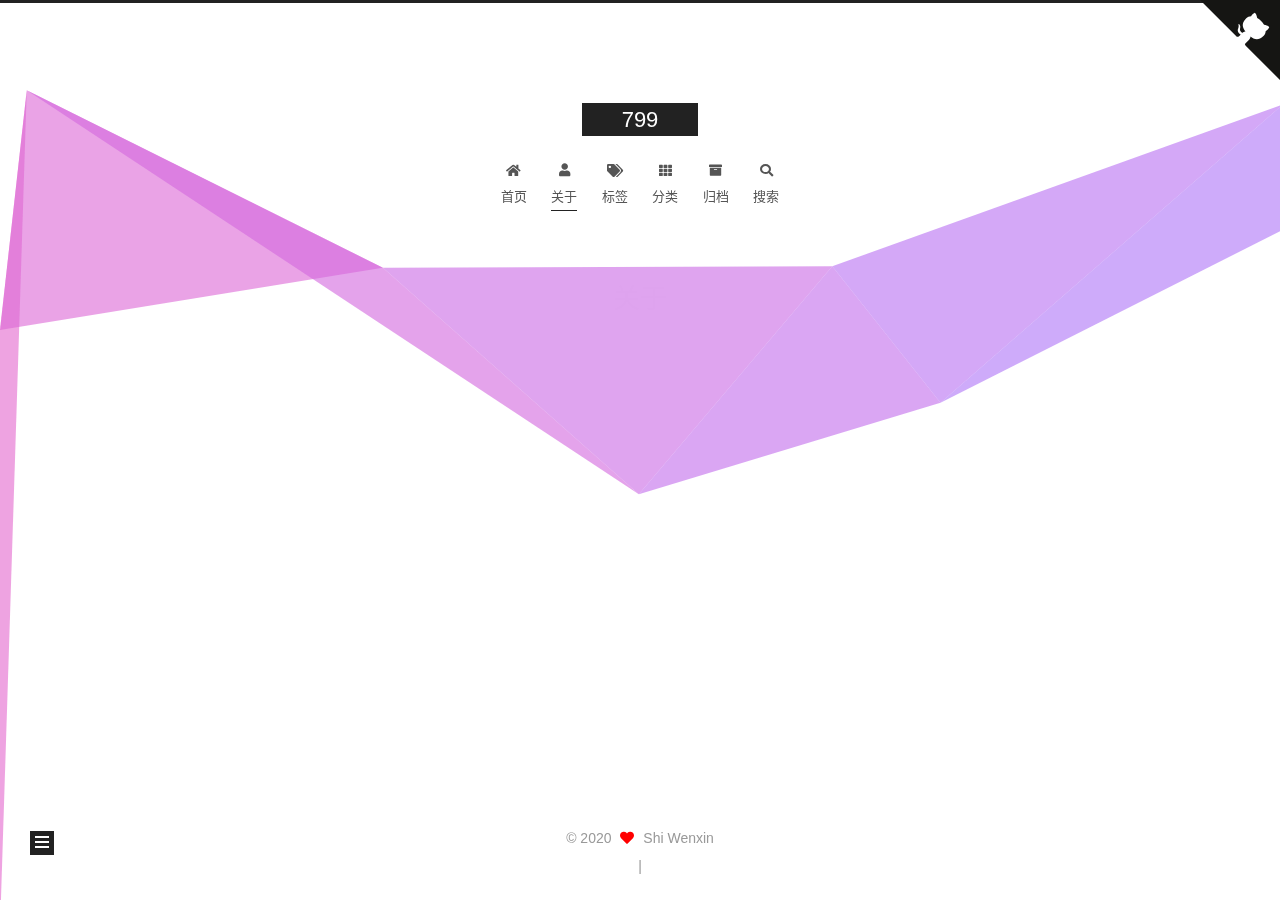
==== commit 5c793af8: "Site updated: 2020-04-17 11:12:37" ====
--- a/about/index.html
+++ b/about/index.html
@@ -400,7 +400,6 @@
 
 
   <script defer src="/lib/three/three.min.js"></script>
-    <script defer src="/lib/three/canvas_lines.min.js"></script>
 
 
   
--- a/css/main.css
+++ b/css/main.css
@@ -1197,7 +1197,7 @@
 }
 .links-of-author a::before,
 .links-of-author span.exturl::before {
-  background: #049924;
+  background: #958fff;
   border-radius: 50%;
   content: ' ';
   display: inline-block;
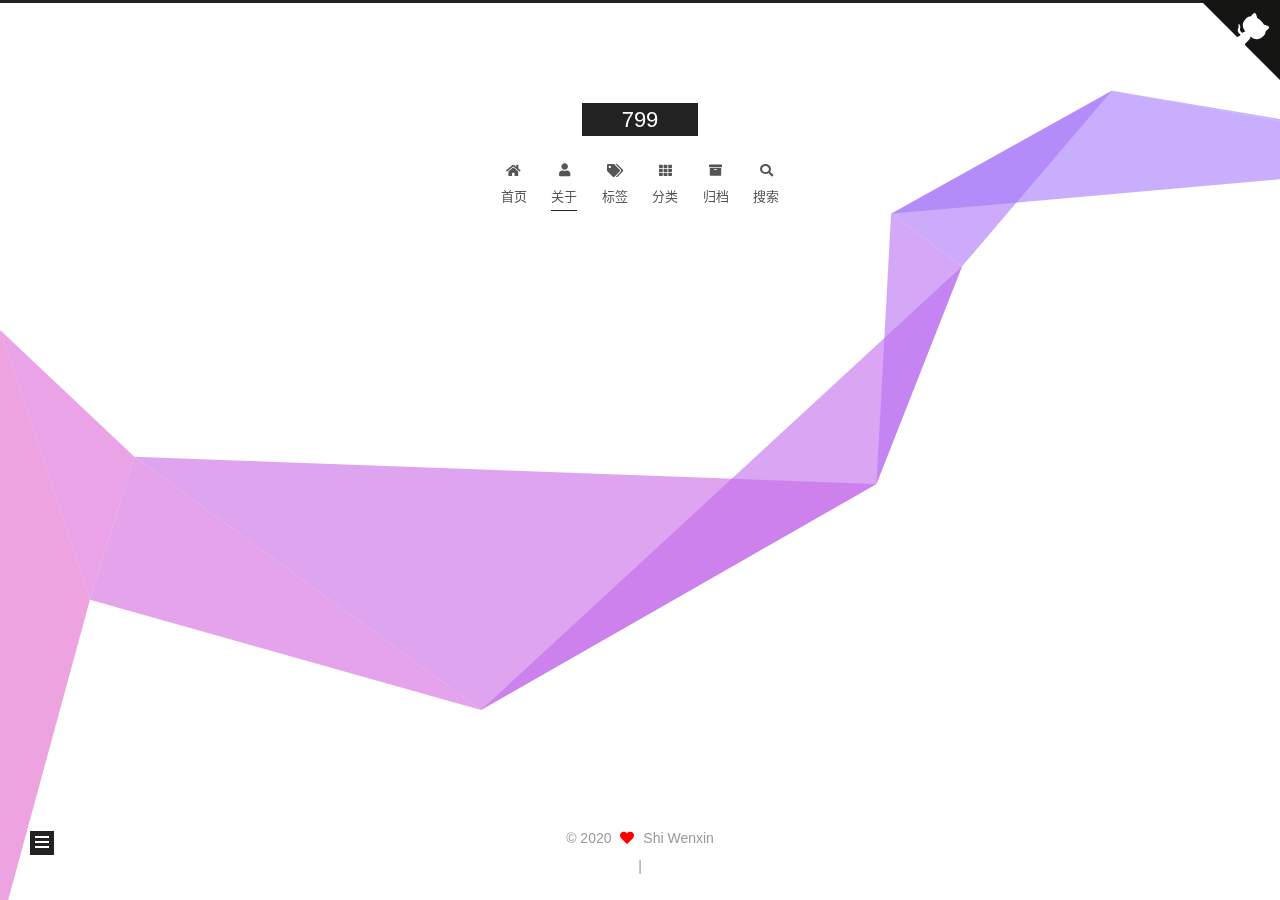
==== commit 300d95ab: "Site updated: 2020-04-17 11:31:59" ====
--- a/about/index.html
+++ b/about/index.html
@@ -294,21 +294,9 @@
       <div class="site-state-item site-state-posts">
           <a href="/archives/">
         
-          <span class="site-state-item-count">2</span>
+          <span class="site-state-item-count">1</span>
           <span class="site-state-item-name">日志</span>
         </a>
-      </div>
-      <div class="site-state-item site-state-categories">
-            <a href="/categories/">
-          
-        <span class="site-state-item-count">1</span>
-        <span class="site-state-item-name">分类</span></a>
-      </div>
-      <div class="site-state-item site-state-tags">
-            <a href="/tags/">
-          
-        <span class="site-state-item-count">2</span>
-        <span class="site-state-item-name">标签</span></a>
       </div>
   </nav>
 </div>
--- a/css/main.css
+++ b/css/main.css
@@ -1197,7 +1197,7 @@
 }
 .links-of-author a::before,
 .links-of-author span.exturl::before {
-  background: #958fff;
+  background: #29ffd2;
   border-radius: 50%;
   content: ' ';
   display: inline-block;
